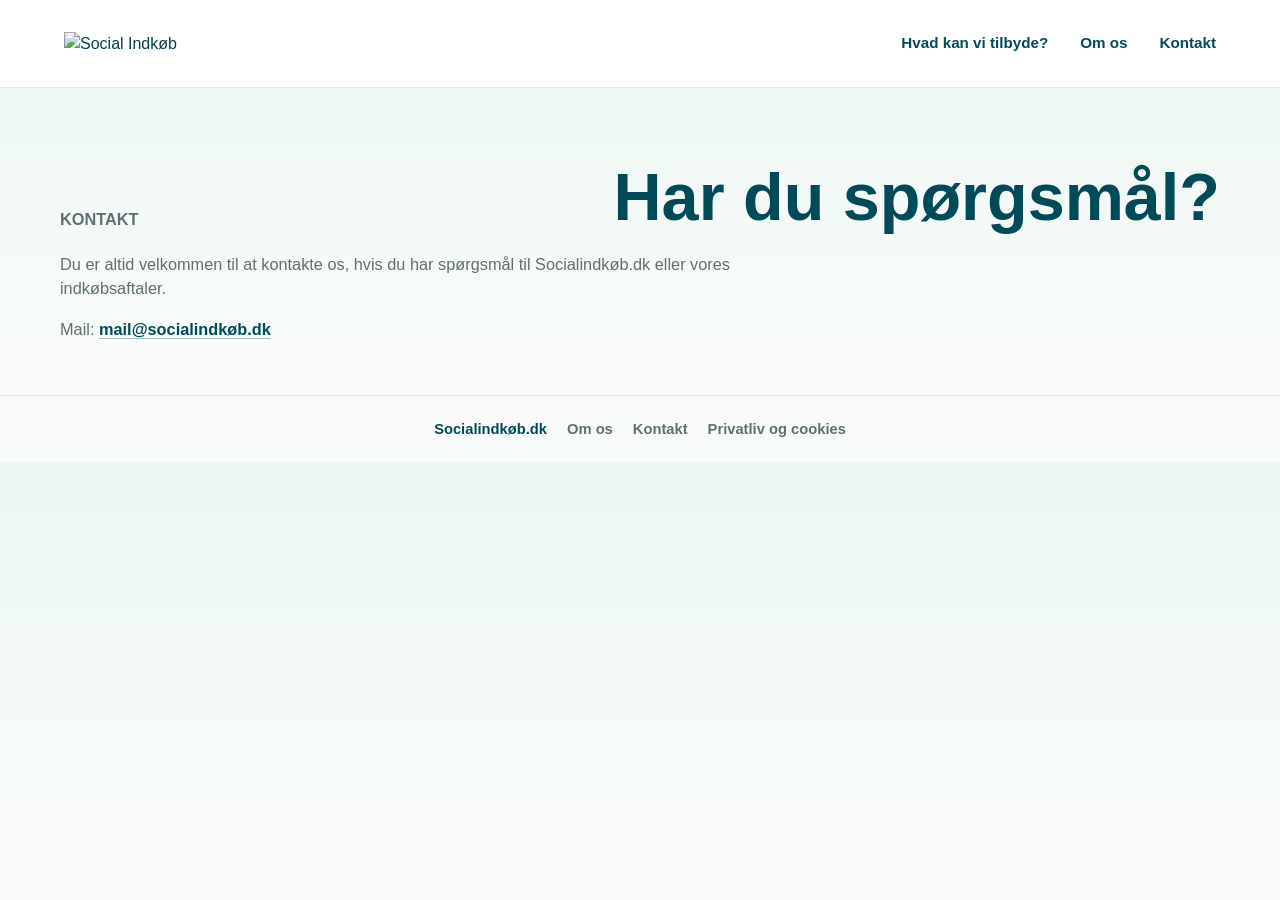
==== kontakt.html @ b3d01e18 "Add files via upload" ====
<!doctype html>
<html lang="da">
  <head>
    <meta charset="utf-8">
    <meta name="viewport" content="width=device-width, initial-scale=1">
    <title>Kontakt | Socialindkøb.dk</title>
    <meta
      name="description"
      content="Kontakt Socialindkøb.dk om indkøbsaftaler og spørgsmål."
    >
    <link rel="stylesheet" href="styles.css">
  </head>
  <body>
    <header class="site-header">
      <a class="brand" href="index.html" aria-label="Socialindkøb.dk forside">
        <img src="assets/social-indkob-logo-clean.png" alt="Social Indkøb" class="brand-logo">
      </a>
      <nav class="main-nav" aria-label="Hovednavigation">
        <a href="index.html#tilbud">Hvad kan vi tilbyde?</a>
        <a href="om-os.html">Om os</a>
        <a href="kontakt.html">Kontakt</a>
      </nav>
    </header>

    <main class="legal-main">
      <section class="content-section contact-section" aria-labelledby="contact-title">
        <div class="section-heading">
          <p class="eyebrow">Kontakt</p>
          <h1 id="contact-title">Har du spørgsmål?</h1>
        </div>
        <p>
          Du er altid velkommen til at kontakte os, hvis du har spørgsmål til
          Socialindkøb.dk eller vores indkøbsaftaler.
        </p>
        <p>
          Mail:
          <a class="text-link" href="mailto:mail@socialindkøb.dk">mail@socialindkøb.dk</a>
        </p>
      </section>
    </main>

    <footer class="site-footer">
      <span>Socialindkøb.dk</span>
      <a href="om-os.html">Om os</a>
      <a href="kontakt.html">Kontakt</a>
      <a href="privatliv.html">Privatliv og cookies</a>
    </footer>
  </body>
</html>
---- styles.css ----
:root {
  --bg: #f8fbf9;
  --surface: #ffffff;
  --ink: #053f4c;
  --muted: #5f7073;
  --line: #d8e8df;
  --green: #75bd8c;
  --green-dark: #004b57;
  --teal-soft: #e7f5ef;
  --gold: #75bd8c;
  --red: #b86c5d;
  --blue: #9bb9c7;
  --shadow: 0 18px 44px rgba(0, 75, 87, 0.12);
}

* {
  box-sizing: border-box;
}

html {
  scroll-behavior: smooth;
}

body {
  margin: 0;
  min-width: 320px;
  background:
    linear-gradient(180deg, rgba(231, 245, 239, 0.74) 0, rgba(248, 251, 249, 0) 340px),
    var(--bg);
  color: var(--ink);
  font-family: Arial, Helvetica, sans-serif;
  line-height: 1.5;
}

a {
  color: inherit;
  text-decoration: none;
}

.text-link {
  color: var(--green-dark);
  font-weight: 800;
  text-decoration: underline;
  text-decoration-color: rgba(19, 76, 66, 0.35);
  text-underline-offset: 3px;
}

button,
input,
textarea {
  font: inherit;
}

.site-header {
  position: sticky;
  top: 0;
  z-index: 10;
  display: flex;
  align-items: center;
  justify-content: space-between;
  gap: 24px;
  min-height: 88px;
  padding: 12px clamp(18px, 5vw, 64px);
  border-bottom: 1px solid rgba(220, 227, 223, 0.9);
  background: rgba(255, 255, 255, 0.94);
  backdrop-filter: blur(18px);
}

.brand {
  display: inline-flex;
  align-items: center;
  flex: 0 0 auto;
  max-width: min(330px, 58vw);
}

.brand-logo {
  display: block;
  width: clamp(220px, 22vw, 330px);
  height: auto;
}

.main-nav {
  display: flex;
  align-items: center;
  justify-content: flex-end;
  gap: clamp(14px, 3vw, 32px);
  color: var(--green-dark);
  font-size: 0.95rem;
  font-weight: 700;
}

.main-nav a {
  position: relative;
  white-space: nowrap;
}

.main-nav a::after {
  position: absolute;
  right: 0;
  bottom: -8px;
  left: 0;
  height: 2px;
  background: var(--green);
  content: "";
  opacity: 0;
  transform: translateY(4px);
  transition: opacity 160ms ease, transform 160ms ease;
}

.main-nav a:hover::after,
.main-nav a:focus-visible::after {
  opacity: 1;
  transform: translateY(0);
}

main {
  overflow: hidden;
}

.intro,
.category-section,
.content-section {
  width: min(1160px, calc(100% - 36px));
  margin: 0 auto;
}

.intro {
  display: grid;
  grid-template-columns: minmax(0, 1.1fr) minmax(280px, 0.9fr);
  gap: clamp(24px, 5vw, 64px);
  align-items: end;
  padding: clamp(42px, 8vw, 88px) 0 32px;
}

.intro-copy {
  max-width: 720px;
}

.eyebrow {
  margin: 0 0 10px;
  color: var(--green);
  font-size: 0.78rem;
  font-weight: 800;
  letter-spacing: 0;
  text-transform: uppercase;
}

h1,
h2,
p {
  overflow-wrap: anywhere;
}

h1 {
  max-width: 800px;
  margin: 0;
  color: var(--green-dark);
  font-size: clamp(2.15rem, 5.2vw, 4.4rem);
  line-height: 1.02;
  letter-spacing: 0;
}

.intro-copy p:last-child {
  max-width: 620px;
  margin: 22px 0 0;
  color: var(--muted);
  font-size: 1.08rem;
}

.intro-steps {
  display: grid;
  gap: 14px;
  margin: 0;
  padding: 24px;
  border: 1px solid var(--line);
  border-radius: 8px;
  background:
    linear-gradient(135deg, rgba(231, 245, 239, 0.95), rgba(255, 255, 255, 0.94)),
    var(--surface);
  box-shadow: var(--shadow);
  color: var(--green-dark);
  font-weight: 800;
  list-style: none;
}

.intro-steps li {
  position: relative;
  padding-left: 22px;
}

.intro-steps li::before {
  position: absolute;
  top: 0.64em;
  left: 0;
  width: 8px;
  height: 8px;
  border-radius: 50%;
  background: var(--green);
  content: "";
  transform: translateY(-50%);
}

.category-section {
  padding: 36px 0 64px;
}

.section-heading {
  display: flex;
  align-items: end;
  justify-content: space-between;
  gap: 24px;
  margin-bottom: 20px;
}

.section-heading h2 {
  margin: 0;
  font-size: clamp(1.55rem, 3vw, 2.25rem);
  line-height: 1.1;
  letter-spacing: 0;
}

.category-grid {
  display: grid;
  grid-template-columns: repeat(3, minmax(0, 1fr));
  gap: 14px;
}

.category-card {
  position: relative;
  display: grid;
  grid-template-columns: 50px minmax(0, 1fr) 32px;
  gap: 14px;
  align-items: center;
  min-height: 118px;
  padding: 18px;
  border: 1px solid var(--line);
  border-radius: 8px;
  background: var(--surface);
  color: var(--ink);
  text-align: left;
  cursor: pointer;
  box-shadow: 0 1px 0 rgba(31, 41, 38, 0.04);
  transition: border-color 160ms ease, box-shadow 160ms ease, transform 160ms ease;
}

.category-card:hover,
.category-card:focus-visible {
  border-color: rgba(117, 189, 140, 0.72);
  box-shadow: var(--shadow);
  outline: none;
  transform: translateY(-2px);
}

.category-icon {
  display: grid;
  width: 50px;
  height: 50px;
  place-items: center;
  border-radius: 8px;
  background: var(--icon-bg);
  color: var(--icon-color);
}

.category-icon svg {
  width: 27px;
  height: 27px;
  fill: none;
  stroke: currentColor;
  stroke-linecap: round;
  stroke-linejoin: round;
  stroke-width: 1.9;
}

.category-text {
  min-width: 0;
}

.category-card h3 {
  margin: 0 0 4px;
  color: var(--green-dark);
  font-size: 1.02rem;
  line-height: 1.2;
  letter-spacing: 0;
}

.category-card p {
  margin: 0;
  color: var(--muted);
  font-size: 0.92rem;
}

.arrow-icon {
  display: grid;
  width: 32px;
  height: 32px;
  place-items: center;
  border: 1px solid var(--line);
  border-radius: 50%;
  background: #f7fbf8;
  color: var(--green-dark);
}

.arrow-icon svg {
  width: 18px;
  height: 18px;
  fill: none;
  stroke: currentColor;
  stroke-linecap: round;
  stroke-linejoin: round;
  stroke-width: 2;
}

.content-section {
  padding: 54px 0;
  border-top: 1px solid var(--line);
}

.legal-main .content-section {
  border-top: 0;
  padding-top: clamp(42px, 7vw, 76px);
}

.content-section p {
  max-width: 760px;
  margin: 0;
  color: var(--muted);
  font-size: 1.02rem;
}

.content-section p + p {
  margin-top: 16px;
}

.contact-section {
  padding-bottom: 54px;
}

.policy-section {
  padding-bottom: 72px;
}

.policy-block {
  max-width: 820px;
}

.policy-updated {
  margin-bottom: 24px;
  font-size: 0.92rem;
}

.policy-block + .policy-block {
  margin-top: 24px;
}

.policy-block h2,
.policy-block h3 {
  margin: 0 0 8px;
  color: var(--ink);
  font-size: 1.05rem;
  line-height: 1.25;
  letter-spacing: 0;
}

.site-footer {
  display: flex;
  align-items: center;
  justify-content: center;
  gap: 20px;
  padding: 22px clamp(18px, 5vw, 64px);
  border-top: 1px solid var(--line);
  color: var(--muted);
  font-size: 0.92rem;
}

.site-footer span {
  color: var(--green-dark);
  font-weight: 800;
}

.site-footer a {
  font-weight: 700;
}

.lead-dialog {
  width: min(520px, calc(100% - 32px));
  padding: 0;
  border: 0;
  border-radius: 8px;
  background: var(--surface);
  color: var(--ink);
  box-shadow: 0 28px 80px rgba(31, 41, 38, 0.28);
}

.lead-dialog::backdrop {
  background: rgba(18, 29, 26, 0.48);
  backdrop-filter: blur(3px);
}

.lead-dialog form {
  padding: 24px;
}

.dialog-top {
  display: flex;
  align-items: start;
  justify-content: space-between;
  gap: 20px;
  margin-bottom: 22px;
}

.dialog-top h2 {
  margin: 0;
  font-size: 1.45rem;
  line-height: 1.16;
  letter-spacing: 0;
}

.icon-button {
  display: grid;
  width: 42px;
  height: 42px;
  flex: 0 0 auto;
  place-items: center;
  border: 1px solid var(--line);
  border-radius: 50%;
  background: #fff;
  color: var(--ink);
  cursor: pointer;
}

.icon-button svg {
  width: 22px;
  height: 22px;
  fill: none;
  stroke: currentColor;
  stroke-linecap: round;
  stroke-linejoin: round;
  stroke-width: 2;
}

label {
  display: grid;
  gap: 8px;
  margin: 0 0 16px;
  color: #35413c;
  font-size: 0.92rem;
  font-weight: 800;
}

.consent-field {
  grid-template-columns: 20px minmax(0, 1fr);
  align-items: start;
  gap: 10px;
  color: var(--muted);
  font-size: 0.9rem;
  font-weight: 600;
  line-height: 1.4;
}

input {
  width: 100%;
  min-height: 48px;
  padding: 12px 14px;
  border: 1px solid #cfd8d3;
  border-radius: 8px;
  background: #fbfcfb;
  color: var(--ink);
}

input[type="checkbox"] {
  width: 18px;
  min-height: 18px;
  margin: 2px 0 0;
  accent-color: var(--green-dark);
}

textarea {
  width: 100%;
  min-height: 112px;
  padding: 12px 14px;
  border: 1px solid #cfd8d3;
  border-radius: 8px;
  background: #fbfcfb;
  color: var(--ink);
  resize: vertical;
}

input:focus,
textarea:focus {
  border-color: var(--green);
  outline: 3px solid rgba(29, 111, 95, 0.14);
}

.delivery-address-field[hidden] {
  display: none;
}

.form-status {
  min-height: 22px;
  margin: 2px 0 16px;
  color: var(--green-dark);
  font-size: 0.92rem;
  font-weight: 700;
}

.dialog-actions {
  display: flex;
  justify-content: flex-end;
  gap: 10px;
}

.primary-button,
.secondary-button {
  min-height: 46px;
  padding: 0 18px;
  border-radius: 8px;
  cursor: pointer;
  font-weight: 800;
}

.primary-button {
  border: 1px solid var(--green-dark);
  background: var(--green-dark);
  color: #fff;
}

.primary-button:hover,
.primary-button:focus-visible {
  background: #003f49;
}

.secondary-button {
  border: 1px solid var(--line);
  background: #fff;
  color: #303a36;
}

@media (max-width: 900px) {
  .site-header {
    align-items: flex-start;
    flex-direction: column;
    gap: 12px;
  }

  .main-nav {
    width: 100%;
    justify-content: flex-start;
    overflow-x: auto;
    padding-bottom: 4px;
  }

  .intro {
    grid-template-columns: 1fr;
    padding-top: 34px;
  }

  .category-grid {
    grid-template-columns: repeat(2, minmax(0, 1fr));
  }
}

@media (max-width: 620px) {
  .brand-logo {
    width: min(235px, 68vw);
  }

  .intro,
  .category-section,
  .content-section {
    width: min(100% - 28px, 1160px);
  }

  .intro-copy p:last-child {
    font-size: 1rem;
  }

  .category-grid {
    grid-template-columns: 1fr;
  }

  .category-card {
    grid-template-columns: 46px minmax(0, 1fr) 30px;
    min-height: 104px;
    padding: 16px;
  }

  .category-icon {
    width: 46px;
    height: 46px;
  }

  .dialog-actions {
    flex-direction: column-reverse;
  }

  .primary-button,
  .secondary-button {
    width: 100%;
  }

  .site-footer {
    align-items: flex-start;
    flex-direction: column;
    gap: 8px;
  }
}
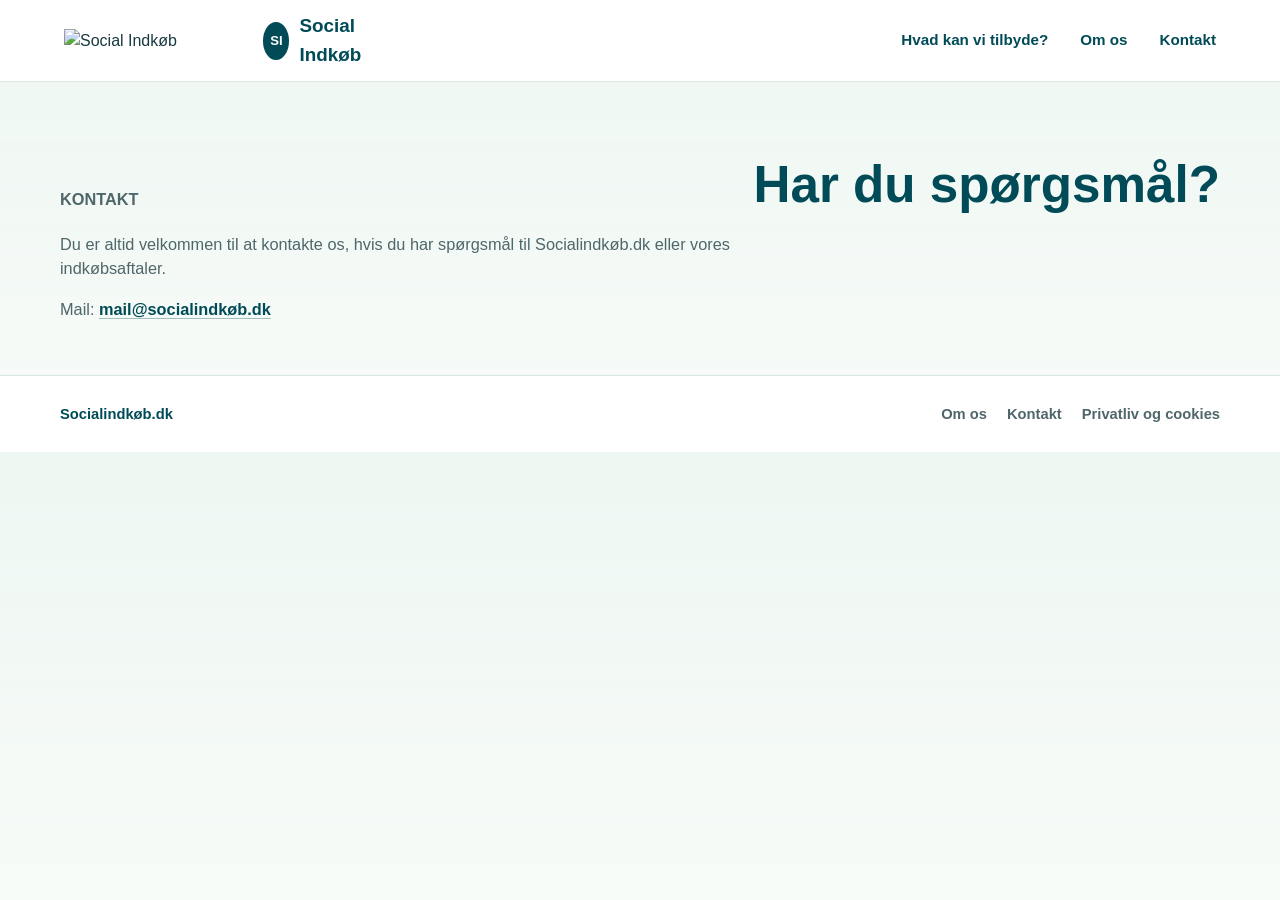
==== commit 212f7990: "Add files via upload" ====
--- a/kontakt.html
+++ b/kontakt.html
@@ -13,7 +13,16 @@
   <body>
     <header class="site-header">
       <a class="brand" href="index.html" aria-label="Socialindkøb.dk forside">
-        <img src="assets/social-indkob-logo-clean.png" alt="Social Indkøb" class="brand-logo">
+        <img
+          src="assets/social-indkob-logo-clean.png"
+          alt="Social Indkøb"
+          class="brand-logo"
+          onerror="this.hidden = true; this.nextElementSibling.hidden = false;"
+        >
+        <span class="brand-fallback" hidden>
+          <span class="brand-fallback-mark">SI</span>
+          <span>Social Indkøb</span>
+        </span>
       </a>
       <nav class="main-nav" aria-label="Hovednavigation">
         <a href="index.html#tilbud">Hvad kan vi tilbyde?</a>
@@ -40,10 +49,14 @@
     </main>
 
     <footer class="site-footer">
-      <span>Socialindkøb.dk</span>
-      <a href="om-os.html">Om os</a>
-      <a href="kontakt.html">Kontakt</a>
-      <a href="privatliv.html">Privatliv og cookies</a>
+      <div class="footer-inner">
+        <span class="footer-brand">Socialindkøb.dk</span>
+        <nav class="footer-nav" aria-label="Footer navigation">
+          <a href="om-os.html">Om os</a>
+          <a href="kontakt.html">Kontakt</a>
+          <a href="privatliv.html">Privatliv og cookies</a>
+        </nav>
+      </div>
     </footer>
   </body>
 </html>
--- a/styles.css
+++ b/styles.css
@@ -1,16 +1,21 @@
 :root {
-  --bg: #f8fbf9;
+  --bg: #f7fbf8;
   --surface: #ffffff;
+  --surface-tint: #edf7f2;
   --ink: #053f4c;
-  --muted: #5f7073;
-  --line: #d8e8df;
-  --green: #75bd8c;
-  --green-dark: #004b57;
-  --teal-soft: #e7f5ef;
-  --gold: #75bd8c;
-  --red: #b86c5d;
-  --blue: #9bb9c7;
+  --text: #183a40;
+  --muted: #4f666a;
+  --label: #236e5e;
+  --line: #d6e8df;
+  --mint: #75bd8c;
+  --mint-strong: #4eaa70;
+  --petrol: #004b57;
+  --petrol-dark: #003944;
+  --focus: rgba(0, 75, 87, 0.24);
   --shadow: 0 18px 44px rgba(0, 75, 87, 0.12);
+  --shadow-soft: 0 10px 28px rgba(0, 75, 87, 0.08);
+  --container: 1160px;
+  --page-x: 36px;
 }
 
 * {
@@ -19,15 +24,20 @@
 
 html {
   scroll-behavior: smooth;
+}
+
+html,
+body {
+  overflow-x: hidden;
 }
 
 body {
   margin: 0;
   min-width: 320px;
   background:
-    linear-gradient(180deg, rgba(231, 245, 239, 0.74) 0, rgba(248, 251, 249, 0) 340px),
+    linear-gradient(180deg, rgba(237, 247, 242, 0.95) 0, rgba(247, 251, 248, 0) 410px),
     var(--bg);
-  color: var(--ink);
+  color: var(--text);
   font-family: Arial, Helvetica, sans-serif;
   line-height: 1.5;
 }
@@ -35,20 +45,41 @@
 a {
   color: inherit;
   text-decoration: none;
-}
-
-.text-link {
-  color: var(--green-dark);
-  font-weight: 800;
-  text-decoration: underline;
-  text-decoration-color: rgba(19, 76, 66, 0.35);
-  text-underline-offset: 3px;
 }
 
 button,
 input,
 textarea {
   font: inherit;
+}
+
+button {
+  border: 0;
+}
+
+:focus-visible {
+  outline: 3px solid var(--focus);
+  outline-offset: 3px;
+}
+
+.visually-hidden {
+  position: absolute;
+  width: 1px;
+  height: 1px;
+  padding: 0;
+  margin: -1px;
+  overflow: hidden;
+  clip: rect(0, 0, 0, 0);
+  white-space: nowrap;
+  border: 0;
+}
+
+.text-link {
+  color: var(--petrol);
+  font-weight: 800;
+  text-decoration: underline;
+  text-decoration-color: rgba(0, 75, 87, 0.35);
+  text-underline-offset: 3px;
 }
 
 .site-header {
@@ -58,11 +89,11 @@
   display: flex;
   align-items: center;
   justify-content: space-between;
-  gap: 24px;
-  min-height: 88px;
+  gap: 28px;
+  min-height: 82px;
   padding: 12px clamp(18px, 5vw, 64px);
-  border-bottom: 1px solid rgba(220, 227, 223, 0.9);
-  background: rgba(255, 255, 255, 0.94);
+  border-bottom: 1px solid rgba(214, 232, 223, 0.9);
+  background: rgba(255, 255, 255, 0.96);
   backdrop-filter: blur(18px);
 }
 
@@ -70,13 +101,37 @@
   display: inline-flex;
   align-items: center;
   flex: 0 0 auto;
-  max-width: min(330px, 58vw);
+  max-width: min(320px, 56vw);
+  min-height: 42px;
 }
 
 .brand-logo {
   display: block;
-  width: clamp(220px, 22vw, 330px);
+  width: clamp(218px, 22vw, 320px);
   height: auto;
+}
+
+.brand-fallback {
+  align-items: center;
+  gap: 10px;
+  color: var(--petrol);
+  font-size: 1.18rem;
+  font-weight: 800;
+}
+
+.brand-fallback:not([hidden]) {
+  display: inline-flex;
+}
+
+.brand-fallback-mark {
+  display: grid;
+  width: 38px;
+  height: 38px;
+  place-items: center;
+  border-radius: 50%;
+  background: var(--petrol);
+  color: #fff;
+  font-size: 0.82rem;
 }
 
 .main-nav {
@@ -84,23 +139,26 @@
   align-items: center;
   justify-content: flex-end;
   gap: clamp(14px, 3vw, 32px);
-  color: var(--green-dark);
+  color: var(--petrol);
   font-size: 0.95rem;
-  font-weight: 700;
+  font-weight: 800;
 }
 
 .main-nav a {
   position: relative;
+  min-height: 32px;
+  display: inline-flex;
+  align-items: center;
   white-space: nowrap;
 }
 
 .main-nav a::after {
   position: absolute;
   right: 0;
-  bottom: -8px;
+  bottom: -3px;
   left: 0;
   height: 2px;
-  background: var(--green);
+  background: var(--mint-strong);
   content: "";
   opacity: 0;
   transform: translateY(4px);
@@ -117,91 +175,79 @@
   overflow: hidden;
 }
 
-.intro,
+.hero,
 .category-section,
 .content-section {
-  width: min(1160px, calc(100% - 36px));
+  width: min(calc(var(--container) + var(--page-x)), 100%);
   margin: 0 auto;
-}
-
-.intro {
-  display: grid;
-  grid-template-columns: minmax(0, 1.1fr) minmax(280px, 0.9fr);
-  gap: clamp(24px, 5vw, 64px);
-  align-items: end;
-  padding: clamp(42px, 8vw, 88px) 0 32px;
-}
-
-.intro-copy {
-  max-width: 720px;
+  padding-right: calc(var(--page-x) / 2);
+  padding-left: calc(var(--page-x) / 2);
+}
+
+.hero {
+  padding-top: clamp(46px, 7vw, 82px);
+  padding-bottom: 20px;
+}
+
+.hero-copy {
+  max-width: 880px;
 }
 
 .eyebrow {
   margin: 0 0 10px;
-  color: var(--green);
+  color: var(--label);
   font-size: 0.78rem;
-  font-weight: 800;
+  font-weight: 900;
   letter-spacing: 0;
   text-transform: uppercase;
 }
 
 h1,
 h2,
+h3,
 p {
   overflow-wrap: anywhere;
 }
 
 h1 {
-  max-width: 800px;
+  max-width: 900px;
   margin: 0;
-  color: var(--green-dark);
-  font-size: clamp(2.15rem, 5.2vw, 4.4rem);
-  line-height: 1.02;
+  color: var(--petrol);
+  font-size: clamp(2.45rem, 5.6vw, 5rem);
+  line-height: 1;
   letter-spacing: 0;
-}
-
-.intro-copy p:last-child {
-  max-width: 620px;
-  margin: 22px 0 0;
+  overflow-wrap: anywhere;
+}
+
+h1 span {
+  display: block;
+}
+
+.hero-subtitle {
+  max-width: 720px;
+  margin: 20px 0 0;
   color: var(--muted);
-  font-size: 1.08rem;
-}
-
-.intro-steps {
-  display: grid;
-  gap: 14px;
-  margin: 0;
-  padding: 24px;
-  border: 1px solid var(--line);
+  font-size: clamp(1rem, 1.8vw, 1.18rem);
+}
+
+.primary-button {
+  display: inline-flex;
+  align-items: center;
+  justify-content: center;
+  min-height: 48px;
   border-radius: 8px;
-  background:
-    linear-gradient(135deg, rgba(231, 245, 239, 0.95), rgba(255, 255, 255, 0.94)),
-    var(--surface);
-  box-shadow: var(--shadow);
-  color: var(--green-dark);
-  font-weight: 800;
-  list-style: none;
-}
-
-.intro-steps li {
-  position: relative;
-  padding-left: 22px;
-}
-
-.intro-steps li::before {
-  position: absolute;
-  top: 0.64em;
-  left: 0;
-  width: 8px;
-  height: 8px;
-  border-radius: 50%;
-  background: var(--green);
-  content: "";
-  transform: translateY(-50%);
-}
-
-.category-section {
-  padding: 36px 0 64px;
+  background: var(--petrol);
+  color: #fff;
+  cursor: pointer;
+  font-weight: 900;
+  transition: background 160ms ease, box-shadow 160ms ease, transform 160ms ease;
+}
+
+.primary-button:hover,
+.primary-button:focus-visible {
+  background: var(--petrol-dark);
+  box-shadow: 0 14px 30px rgba(0, 75, 87, 0.22);
+  transform: translateY(-1px);
 }
 
 .section-heading {
@@ -214,47 +260,75 @@
 
 .section-heading h2 {
   margin: 0;
-  font-size: clamp(1.55rem, 3vw, 2.25rem);
+  color: var(--petrol);
+  font-size: clamp(1.55rem, 3vw, 2.35rem);
   line-height: 1.1;
   letter-spacing: 0;
+}
+
+.legal-main h1 {
+  max-width: 840px;
+  font-size: clamp(2rem, 4vw, 3.2rem);
+  line-height: 1.05;
+}
+
+.section-subtitle {
+  max-width: 620px;
+  margin: 10px 0 0;
+  color: var(--muted);
+  font-size: 1.02rem;
+}
+
+.category-section {
+  padding-top: 18px;
+  padding-bottom: 72px;
+  scroll-margin-top: 104px;
 }
 
 .category-grid {
   display: grid;
   grid-template-columns: repeat(3, minmax(0, 1fr));
-  gap: 14px;
+  gap: 18px;
+  min-width: 0;
 }
 
 .category-card {
   position: relative;
   display: grid;
-  grid-template-columns: 50px minmax(0, 1fr) 32px;
-  gap: 14px;
-  align-items: center;
-  min-height: 118px;
-  padding: 18px;
+  grid-template-columns: 64px minmax(0, 1fr) 44px;
+  gap: 16px;
+  align-items: center;
+  width: 100%;
+  min-width: 0;
+  min-height: 146px;
+  padding: 22px;
   border: 1px solid var(--line);
   border-radius: 8px;
   background: var(--surface);
-  color: var(--ink);
+  color: var(--text);
   text-align: left;
   cursor: pointer;
-  box-shadow: 0 1px 0 rgba(31, 41, 38, 0.04);
+  box-shadow: 0 1px 0 rgba(0, 75, 87, 0.04);
   transition: border-color 160ms ease, box-shadow 160ms ease, transform 160ms ease;
 }
 
 .category-card:hover,
 .category-card:focus-visible {
-  border-color: rgba(117, 189, 140, 0.72);
+  border-color: var(--mint-strong);
   box-shadow: var(--shadow);
   outline: none;
-  transform: translateY(-2px);
+  transform: translateY(-3px);
+}
+
+.category-card:focus-visible {
+  outline: 3px solid var(--focus);
+  outline-offset: 3px;
 }
 
 .category-icon {
   display: grid;
-  width: 50px;
-  height: 50px;
+  width: 64px;
+  height: 64px;
   place-items: center;
   border-radius: 8px;
   background: var(--icon-bg);
@@ -262,8 +336,8 @@
 }
 
 .category-icon svg {
-  width: 27px;
-  height: 27px;
+  width: 30px;
+  height: 30px;
   fill: none;
   stroke: currentColor;
   stroke-linecap: round;
@@ -276,9 +350,9 @@
 }
 
 .category-card h3 {
-  margin: 0 0 4px;
-  color: var(--green-dark);
-  font-size: 1.02rem;
+  margin: 0 0 5px;
+  color: var(--petrol);
+  font-size: 1.08rem;
   line-height: 1.2;
   letter-spacing: 0;
 }
@@ -286,18 +360,29 @@
 .category-card p {
   margin: 0;
   color: var(--muted);
-  font-size: 0.92rem;
+  font-size: 0.95rem;
+  line-height: 1.42;
 }
 
 .arrow-icon {
   display: grid;
-  width: 32px;
-  height: 32px;
+  width: 40px;
+  height: 40px;
+  justify-self: end;
   place-items: center;
   border: 1px solid var(--line);
   border-radius: 50%;
-  background: #f7fbf8;
-  color: var(--green-dark);
+  background: var(--surface-tint);
+  color: var(--petrol);
+  transition: background 160ms ease, border-color 160ms ease, transform 160ms ease;
+}
+
+.category-card:hover .arrow-icon,
+.category-card:focus-visible .arrow-icon {
+  border-color: var(--petrol);
+  background: var(--petrol);
+  color: #fff;
+  transform: translateX(2px);
 }
 
 .arrow-icon svg {
@@ -311,7 +396,8 @@
 }
 
 .content-section {
-  padding: 54px 0;
+  padding-top: 54px;
+  padding-bottom: 54px;
   border-top: 1px solid var(--line);
 }
 
@@ -355,30 +441,49 @@
 .policy-block h2,
 .policy-block h3 {
   margin: 0 0 8px;
-  color: var(--ink);
+  color: var(--petrol);
   font-size: 1.05rem;
   line-height: 1.25;
   letter-spacing: 0;
 }
 
 .site-footer {
+  border-top: 1px solid var(--line);
+  background: #fff;
+}
+
+.footer-inner {
   display: flex;
   align-items: center;
-  justify-content: center;
-  gap: 20px;
-  padding: 22px clamp(18px, 5vw, 64px);
-  border-top: 1px solid var(--line);
+  justify-content: space-between;
+  gap: 18px;
+  width: min(calc(var(--container) + var(--page-x)), 100%);
+  min-height: 76px;
+  margin: 0 auto;
+  padding-right: calc(var(--page-x) / 2);
+  padding-left: calc(var(--page-x) / 2);
   color: var(--muted);
   font-size: 0.92rem;
 }
 
-.site-footer span {
-  color: var(--green-dark);
+.footer-brand {
+  color: var(--petrol);
+  font-weight: 900;
+}
+
+.footer-nav {
+  display: flex;
+  align-items: center;
+  flex-wrap: wrap;
+  justify-content: flex-end;
+  gap: 14px 20px;
+}
+
+.footer-nav a {
+  min-height: 30px;
+  display: inline-flex;
+  align-items: center;
   font-weight: 800;
-}
-
-.site-footer a {
-  font-weight: 700;
 }
 
 .lead-dialog {
@@ -387,12 +492,12 @@
   border: 0;
   border-radius: 8px;
   background: var(--surface);
-  color: var(--ink);
-  box-shadow: 0 28px 80px rgba(31, 41, 38, 0.28);
+  color: var(--text);
+  box-shadow: 0 28px 80px rgba(0, 75, 87, 0.28);
 }
 
 .lead-dialog::backdrop {
-  background: rgba(18, 29, 26, 0.48);
+  background: rgba(0, 57, 68, 0.52);
   backdrop-filter: blur(3px);
 }
 
@@ -410,6 +515,7 @@
 
 .dialog-top h2 {
   margin: 0;
+  color: var(--petrol);
   font-size: 1.45rem;
   line-height: 1.16;
   letter-spacing: 0;
@@ -424,8 +530,13 @@
   border: 1px solid var(--line);
   border-radius: 50%;
   background: #fff;
-  color: var(--ink);
+  color: var(--petrol);
   cursor: pointer;
+}
+
+.icon-button:hover,
+.icon-button:focus-visible {
+  border-color: var(--petrol);
 }
 
 .icon-button svg {
@@ -442,7 +553,7 @@
   display: grid;
   gap: 8px;
   margin: 0 0 16px;
-  color: #35413c;
+  color: var(--text);
   font-size: 0.92rem;
   font-weight: 800;
 }
@@ -457,38 +568,37 @@
   line-height: 1.4;
 }
 
+input,
+textarea {
+  width: 100%;
+  border: 1px solid #c8ddd4;
+  border-radius: 8px;
+  background: #fbfdfc;
+  color: var(--text);
+}
+
 input {
-  width: 100%;
   min-height: 48px;
   padding: 12px 14px;
-  border: 1px solid #cfd8d3;
-  border-radius: 8px;
-  background: #fbfcfb;
-  color: var(--ink);
 }
 
 input[type="checkbox"] {
   width: 18px;
   min-height: 18px;
   margin: 2px 0 0;
-  accent-color: var(--green-dark);
+  accent-color: var(--petrol);
 }
 
 textarea {
-  width: 100%;
   min-height: 112px;
   padding: 12px 14px;
-  border: 1px solid #cfd8d3;
-  border-radius: 8px;
-  background: #fbfcfb;
-  color: var(--ink);
   resize: vertical;
 }
 
 input:focus,
 textarea:focus {
-  border-color: var(--green);
-  outline: 3px solid rgba(29, 111, 95, 0.14);
+  border-color: var(--petrol);
+  outline: 3px solid var(--focus);
 }
 
 .delivery-address-field[hidden] {
@@ -498,9 +608,9 @@
 .form-status {
   min-height: 22px;
   margin: 2px 0 16px;
-  color: var(--green-dark);
+  color: var(--petrol);
   font-size: 0.92rem;
-  font-weight: 700;
+  font-weight: 800;
 }
 
 .dialog-actions {
@@ -515,31 +625,30 @@
   padding: 0 18px;
   border-radius: 8px;
   cursor: pointer;
-  font-weight: 800;
-}
-
-.primary-button {
-  border: 1px solid var(--green-dark);
-  background: var(--green-dark);
-  color: #fff;
-}
-
-.primary-button:hover,
-.primary-button:focus-visible {
-  background: #003f49;
+  font-weight: 900;
 }
 
 .secondary-button {
   border: 1px solid var(--line);
   background: #fff;
-  color: #303a36;
+  color: var(--text);
+}
+
+.secondary-button:hover,
+.secondary-button:focus-visible {
+  border-color: var(--petrol);
 }
 
 @media (max-width: 900px) {
+  :root {
+    --page-x: 28px;
+  }
+
   .site-header {
     align-items: flex-start;
     flex-direction: column;
-    gap: 12px;
+    gap: 10px;
+    min-height: 0;
   }
 
   .main-nav {
@@ -549,44 +658,94 @@
     padding-bottom: 4px;
   }
 
-  .intro {
-    grid-template-columns: 1fr;
-    padding-top: 34px;
-  }
-
   .category-grid {
     grid-template-columns: repeat(2, minmax(0, 1fr));
   }
 }
 
 @media (max-width: 620px) {
+  :root {
+    --page-x: 28px;
+  }
+
+  .hero,
+  .category-section,
+  .content-section,
+  .footer-inner {
+    padding-right: 14px;
+    padding-left: 14px;
+  }
+
+  .brand {
+    max-width: 100%;
+  }
+
   .brand-logo {
-    width: min(235px, 68vw);
-  }
-
-  .intro,
-  .category-section,
-  .content-section {
-    width: min(100% - 28px, 1160px);
-  }
-
-  .intro-copy p:last-child {
-    font-size: 1rem;
+    width: min(235px, 72vw);
+  }
+
+  .hero {
+    padding-top: 34px;
+  }
+
+  .hero-copy,
+  .section-heading,
+  .category-grid {
+    width: calc(100vw - 28px);
+    max-width: calc(100vw - 28px);
+  }
+
+  .hero-subtitle {
+    max-width: calc(100vw - 28px);
+  }
+
+  h1 {
+    font-size: clamp(1.95rem, 10vw, 2.5rem);
+    line-height: 1.04;
   }
 
   .category-grid {
     grid-template-columns: 1fr;
   }
 
+  .section-heading {
+    text-align: left;
+  }
+
+  .section-heading h2 {
+    font-size: clamp(1.55rem, 7.8vw, 2rem);
+  }
+
   .category-card {
-    grid-template-columns: 46px minmax(0, 1fr) 30px;
-    min-height: 104px;
-    padding: 16px;
+    grid-template-columns: 44px minmax(0, 1fr) 34px;
+    gap: 12px;
+    width: 100%;
+    max-width: 100%;
+    min-height: 132px;
+    padding: 14px;
   }
 
   .category-icon {
-    width: 46px;
-    height: 46px;
+    width: 44px;
+    height: 44px;
+  }
+
+  .category-icon svg {
+    width: 25px;
+    height: 25px;
+  }
+
+  .category-card h3 {
+    font-size: 1rem;
+  }
+
+  .category-card p {
+    font-size: 0.88rem;
+  }
+
+  .arrow-icon {
+    width: 34px;
+    height: 34px;
   }
 
   .dialog-actions {
@@ -598,9 +757,15 @@
     width: 100%;
   }
 
-  .site-footer {
+  .footer-inner {
     align-items: flex-start;
     flex-direction: column;
-    gap: 8px;
-  }
-}
+    justify-content: center;
+    padding-top: 18px;
+    padding-bottom: 18px;
+  }
+
+  .footer-nav {
+    justify-content: flex-start;
+  }
+}
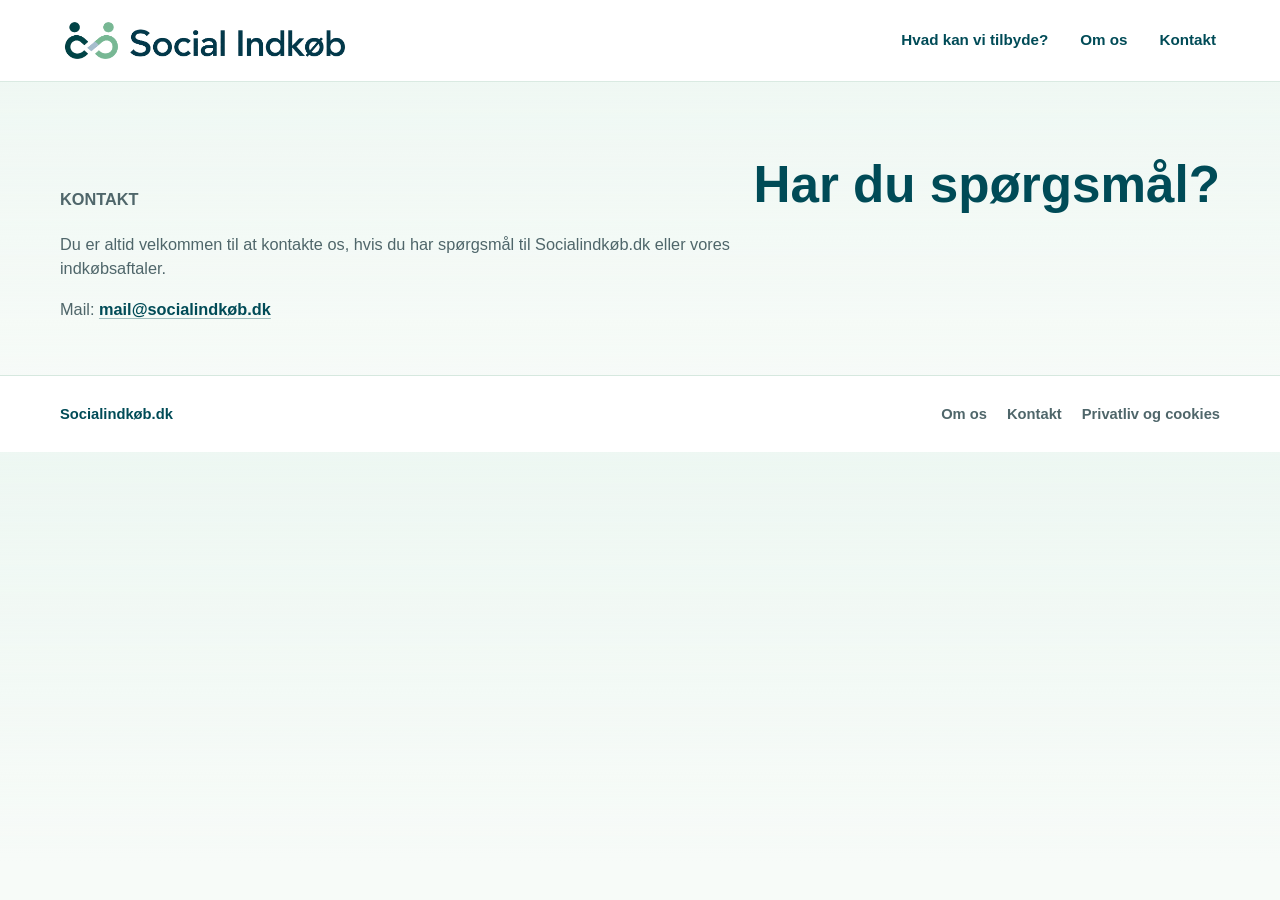
==== commit 03ae3e80: "Add files via upload" ====
--- a/kontakt.html
+++ b/kontakt.html
@@ -15,14 +15,10 @@
       <a class="brand" href="index.html" aria-label="Socialindkøb.dk forside">
         <img
           src="assets/social-indkob-logo-clean.png"
-          alt="Social Indkøb"
+          alt=""
           class="brand-logo"
-          onerror="this.hidden = true; this.nextElementSibling.hidden = false;"
+          onerror="this.style.display = 'none';"
         >
-        <span class="brand-fallback" hidden>
-          <span class="brand-fallback-mark">SI</span>
-          <span>Social Indkøb</span>
-        </span>
       </a>
       <nav class="main-nav" aria-label="Hovednavigation">
         <a href="index.html#tilbud">Hvad kan vi tilbyde?</a>
--- a/styles.css
+++ b/styles.css
@@ -111,29 +111,6 @@
   height: auto;
 }
 
-.brand-fallback {
-  align-items: center;
-  gap: 10px;
-  color: var(--petrol);
-  font-size: 1.18rem;
-  font-weight: 800;
-}
-
-.brand-fallback:not([hidden]) {
-  display: inline-flex;
-}
-
-.brand-fallback-mark {
-  display: grid;
-  width: 38px;
-  height: 38px;
-  place-items: center;
-  border-radius: 50%;
-  background: var(--petrol);
-  color: #fff;
-  font-size: 0.82rem;
-}
-
 .main-nav {
   display: flex;
   align-items: center;
